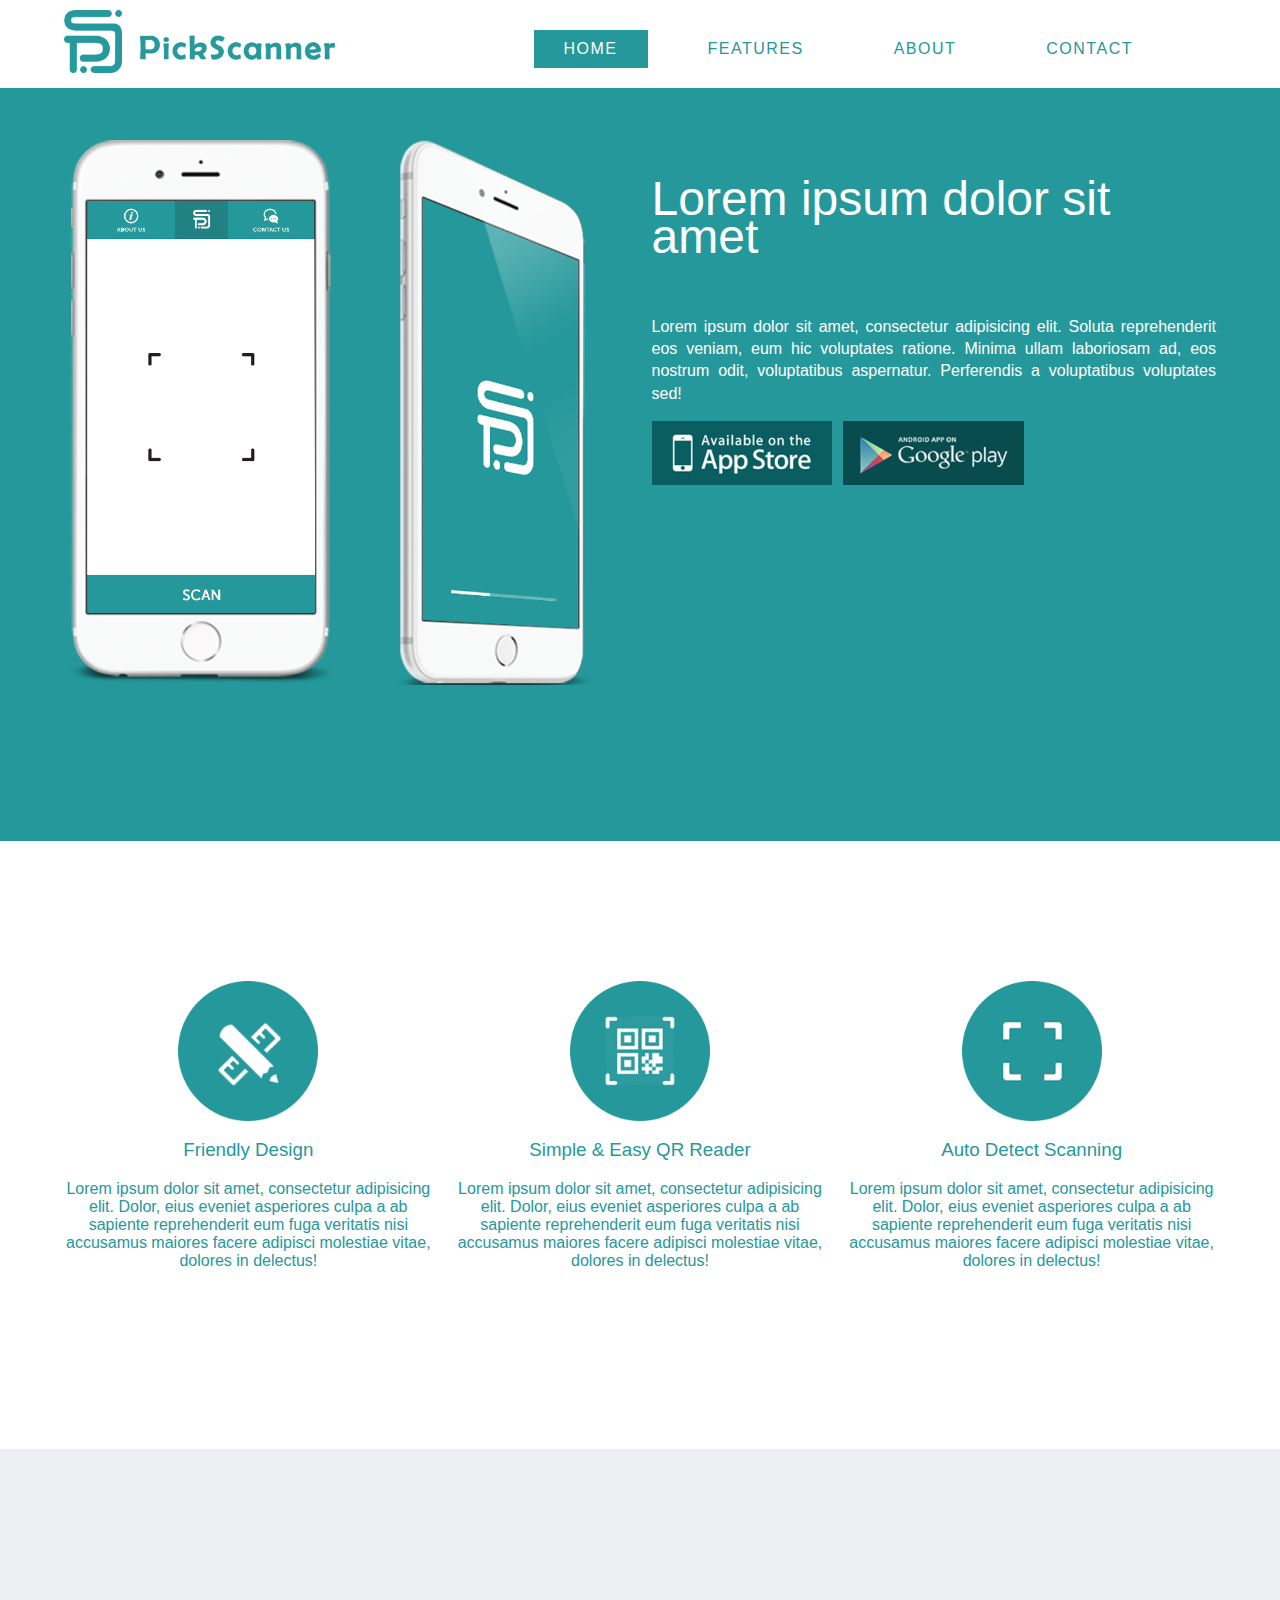
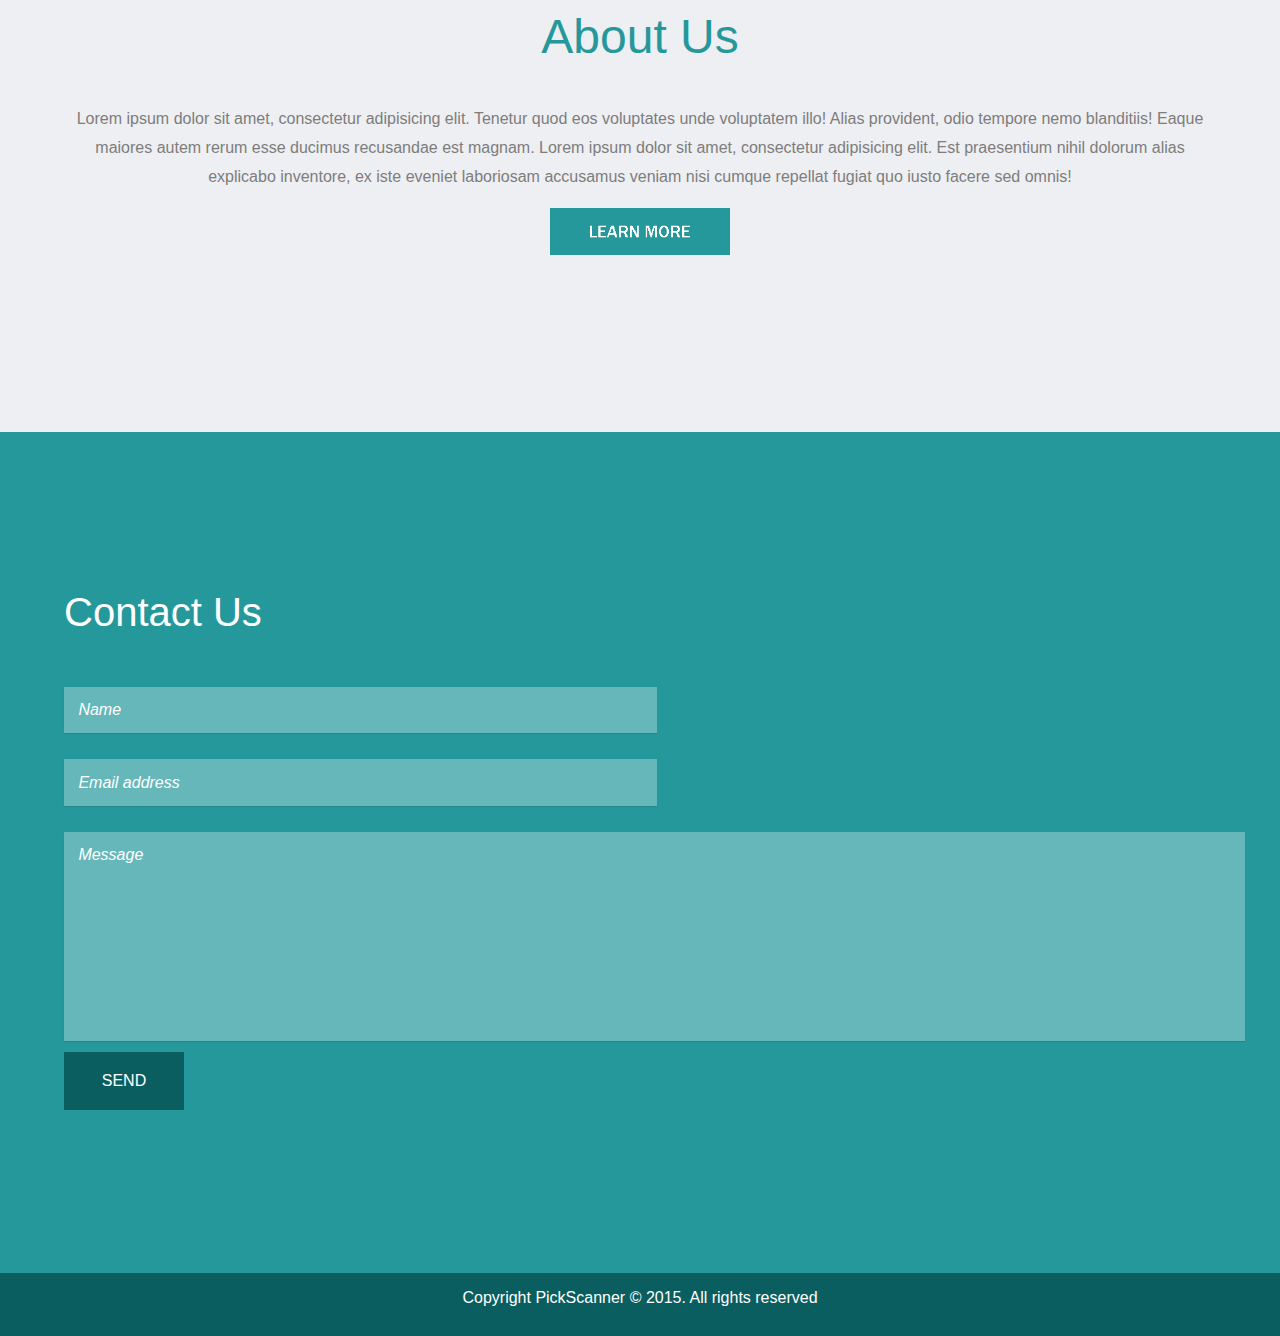
==== index.html @ d72855a0 "initial commit" ====
<!DOCTYPE html>
<!--[if lt IE 7]>      <html class="no-js lt-ie9 lt-ie8 lt-ie7"> <![endif]-->
<!--[if IE 7]>         <html class="no-js lt-ie9 lt-ie8"> <![endif]-->
<!--[if IE 8]>         <html class="no-js lt-ie9"> <![endif]-->
<!--[if gt IE 8]><!-->
<html class="no-js">
<!--<![endif]-->

<head>
    <meta charset="utf-8">
    <meta http-equiv="X-UA-Compatible" content="IE=edge">
    <title>PickScanner</title>
    <meta name="description" content="Pickscanner">
    <meta name="viewport" content="width=device-width, initial-scale=1">
    <link rel="stylesheet" href="css/pick.css">
    <script src="js/vendor/modernizr-2.6.2.min.js"></script>
</head>

<body class="">
    <!--[if lt IE 7]>
            <p class="browsehappy">You are using an <strong>outdated</strong> browser. Please <a href="http://browsehappy.com/">upgrade your browser</a> to improve your experience.</p>
        <![endif]-->

    <div class="menu">
        <div class="container clearfix">

            <div id="logo" class="grid_3">
                <img src="img/logo.png">
            </div>

            <div id="nav" class="grid_9 omega">
                <ul class="navigation">
                    <li data-slide="1">Home</li>
                    <li data-slide="2">Features</li>
                    <li data-slide="3">About</li>
                    <li data-slide="4">Contact</li>
                </ul>
            </div>

        </div>
    </div>

    <div class="slide" id="slide1" data-slide="1" >
        <div class="container clearfix">

            <div id="content" class="grid_3">
                <img src="img/iphone-1.png" alt="">
                  <!--   <h1>Top Slide</h1>
                    <h2>Get ready to make magic!</h2>
                    <p>Remember that this is a BETA version. This is my first framework so if you see any issue please <a href="mailto:jalxob@gmail.com">let me know it</a>. </p>
                    <p>Don't forget to follow me!</p>
                    <p>
                        <a href="https://twitter.com/Jalxob" target="_blank"><img src="images/twitter.png">
                        </a>
                        <a href="http://dribbble.com/jalxob" target="_blank"><img src="images/dribbble.png">
                        </a>
                    </p> -->

            </div>
            <div id="content" class="grid_3">
                <img src="img/iphone-2.png" alt="">
            </div>

            <div id="decorative" class="grid_6 omega">
                 <!-- <h1>Top Slide</h1> -->
                    <h2 class="headline">Lorem ipsum dolor sit amet</h2>
                    <p class="description">Lorem ipsum dolor sit amet, consectetur adipisicing elit. Soluta reprehenderit eos veniam, eum hic voluptates ratione. Minima ullam laboriosam ad, eos nostrum odit, voluptatibus aspernatur. Perferendis a voluptatibus voluptates sed! </p>
                  
                    <div class="grid_4">
                       <a href="#"> <img  src="img/iOS-app-store.png" alt=""></a>
                    </div>
                   <div  class="grid_4">
                        <a href="#"><img src="img/google-play.png" alt=""></a>
                   </div>
                    
            </div>

        </div>
    </div>



    <div class="slide" id="slide2" data-slide="2" >
        <div class="container clearfix">

            <div id="content" class="grid_12 feature">
                <div class="grid_4">
                    <div class="features-img fdesign">
                        
                    </div>
                    <h3>Friendly Design</h3>
                    <p>Lorem ipsum dolor sit amet, consectetur adipisicing elit. Dolor, eius eveniet asperiores culpa a ab sapiente reprehenderit eum fuga veritatis nisi accusamus maiores facere adipisci molestiae vitae, dolores in delectus!</p>
                </div>
                <div class="grid_4">
                    <div class="features-img simpleneasy">
                       
                    </div>
                    <h3>Simple &amp; Easy QR Reader</h3>
                    <p>Lorem ipsum dolor sit amet, consectetur adipisicing elit. Dolor, eius eveniet asperiores culpa a ab sapiente reprehenderit eum fuga veritatis nisi accusamus maiores facere adipisci molestiae vitae, dolores in delectus!</p>
                </div>
                <div class="grid_4 omega">
                    <div class="features-img autodetect"></div>
                    <h3>Auto Detect Scanning</h3>
                    <p>Lorem ipsum dolor sit amet, consectetur adipisicing elit. Dolor, eius eveniet asperiores culpa a ab sapiente reprehenderit eum fuga veritatis nisi accusamus maiores facere adipisci molestiae vitae, dolores in delectus!</p>
                </div>

            </div>

        </div>
    </div>



    <div class="slide" id="slide3" data-slide="3" >
        <div class="container clearfix">

            <div id="content" class="grid_12 about">
                <h3>About Us</h1>
              <p>Lorem ipsum dolor sit amet, consectetur adipisicing elit. Tenetur quod eos voluptates unde voluptatem illo! Alias provident, odio tempore nemo blanditiis! Eaque maiores autem rerum esse ducimus recusandae est magnam. Lorem ipsum dolor sit amet, consectetur adipisicing elit. Est praesentium nihil dolorum alias explicabo inventore, ex iste eveniet laboriosam accusamus veniam nisi cumque repellat fugiat quo iusto facere sed omnis!</p>
              <p>
                 <a href="#"><img class="learn-more" src="img/learn-more.png" alt=""></a>
              </p>
            </div>
<!-- 
            <div id="test" class="grid_1">1</div>
            <div id="test" class="grid_11 omega">11</div>
            <div id="test" class="grid_2">2</div>
            <div id="test" class="grid_10 omega">10</div>
            <div id="test" class="grid_3">3</div>
            <div id="test" class="grid_9 omega">9</div>
            <div id="test" class="grid_4">4</div>
            <div id="test" class="grid_8 omega">8</div>
            <div id="test" class="grid_5">5</div>
            <div id="test" class="grid_7 omega">7</div>
            <div id="test" class="grid_6">6</div>
            <div id="test" class="grid_6 omega">6</div>
            <div id="test" class="grid_7">7</div>
            <div id="test" class="grid_5 omega">5</div>
            <div id="test" class="grid_8">8</div>
            <div id="test" class="grid_4 omega">4</div>
            <div id="test" class="grid_9">9</div>
            <div id="test" class="grid_3 omega">3</div>
            <div id="test" class="grid_10">10</div>
            <div id="test" class="grid_2 omega">2</div>
            <div id="test" class="grid_11">11</div>
            <div id="test" class="grid_1 omega">1</div>
            <div id="test" class="grid_12">12</div> -->

        </div>
    </div>


    <div class="slide" id="slide4" data-slide="4" >
        <div class="container clearfix">

            <div id="content" class="grid_12 contact">
                <h3>Contact Us</h3>
               <!--  <h2><a href="http://jalxob.com/cool-kitten" target="_blank">Cool Kitten</a> was made by <a href="http://www.jalxob.com" target="_blank">Jalxob</a>.</h2>
                <p>Don't forget to follow me!</p>
                <p>
                    <a href="https://twitter.com/Jalxob" target="_blank"><img src="images/twitter.png">
                    </a>
                    <a href="http://dribbble.com/jalxob" target="_blank"><img src="images/dribbble.png">
                    </a>
                </p> -->

                <form class="contactform" action="#">
                    
                    <div class="grid_6">
                        <input type="text" id="input-name" placeholder="Name">
                    </div>
                    <div class="grid_6">
                        <input type="email" id="input-email" placeholder="Email address">
                    </div>
                    <div class="grid_12">
                        <textarea id="input-subject" placeholder="Message" name="" id="" cols="30" rows="10"></textarea>
                    </div>
                    <div class="grid_12"><input type="submit" value="Send"></div>
                </form>
            </div>

        </div>
    </div>
 
        <footer class="grid_12">
          <div class="container clearfix">
           <p>Copyright PickScanner &copy; 2015.  All rights reserved  </p>
           </div>
       </footer>
   

    <script src="//ajax.googleapis.com/ajax/libs/jquery/1.10.2/jquery.min.js"></script>
    <script>
    window.jQuery || document.write('<script src="js/vendor/jquery-1.10.2.min.js"><\/script>')
    </script>
    <script src="js/plugins.js"></script>
    <script src="js/jquery.stellar.min.js"></script>
    <script src="js/waypoints.min.js"></script>
    <script src="js/jquery.easing.1.3.js"></script>
    <script src="js/main.js"></script>
    <script src="js/analytics.js"></script>
</body>

</html>
---- css/pick.css ----
/*! normalize.css v1.1.3 | MIT License | git.io/normalize */article,aside,details,figcaption,figure,footer,header,hgroup,main,nav,section,summary{display:block}audio,canvas,video{display:inline-block;*display:inline;*zoom:1}audio:not([controls]){display:none;height:0}[hidden]{display:none}html{font-size:100%;-ms-text-size-adjust:100%;-webkit-text-size-adjust:100%}html,button,input,select,textarea{font-family:sans-serif}body{margin:0}a:focus{outline:thin dotted}a:active,a:hover{outline:0}h1{font-size:2em;margin:0.67em 0}h2{font-size:1.5em;margin:0.83em 0}h3{font-size:1.17em;margin:1em 0}h4{font-size:1em;margin:1.33em 0}h5{font-size:0.83em;margin:1.67em 0}h6{font-size:0.67em;margin:2.33em 0}abbr[title]{border-bottom:1px dotted}b,strong{font-weight:bold}blockquote{margin:1em 40px}dfn{font-style:italic}hr{box-sizing:content-box;height:0}mark{background:#ff0;color:#000}p,pre{margin:1em 0}code,kbd,pre,samp{font-family:monospace, serif;_font-family:'courier new', monospace;font-size:1em}pre{white-space:pre;white-space:pre-wrap;word-wrap:break-word}q{quotes:none}q:before,q:after{content:'';content:none}small{font-size:80%}sub,sup{font-size:75%;line-height:0;position:relative;vertical-align:baseline}sup{top:-0.5em}sub{bottom:-0.25em}dl,menu,ol,ul{margin:1em 0}dd{margin:0 0 0 40px}menu,ol,ul{padding:0 0 0 40px}nav ul,nav ol{list-style:none;list-style-image:none}img{border:0;-ms-interpolation-mode:bicubic}svg:not(:root){overflow:hidden}figure{margin:0}form{margin:0}fieldset{border:1px solid #c0c0c0;margin:0 2px;padding:0.35em 0.625em 0.75em}legend{border:0;padding:0;white-space:normal;*margin-left:-7px}button,input,select,textarea{font-size:100%;margin:0;vertical-align:baseline;*vertical-align:middle}button,input{line-height:normal}button,select{text-transform:none}button,html input[type="button"],input[type="reset"],input[type="submit"]{-webkit-appearance:button;cursor:pointer;*overflow:visible}button[disabled],html input[disabled]{cursor:default}input[type="checkbox"],input[type="radio"]{box-sizing:border-box;padding:0;*height:13px;*width:13px}input[type="search"]{-webkit-appearance:textfield;box-sizing:content-box}input[type="search"]::-webkit-search-cancel-button,input[type="search"]::-webkit-search-decoration{-webkit-appearance:none}button::-moz-focus-inner,input::-moz-focus-inner{border:0;padding:0}textarea{overflow:auto;vertical-align:top}table{border-collapse:collapse;border-spacing:0}.grid_1{width:6.5%}.grid_2{width:15%}.grid_3{width:23.5%}.grid_4{width:32%}.grid_5{width:40.5%}.grid_6{width:49%}.grid_7{width:57.5%}.grid_8{width:66%}.grid_9{width:74.5%}.grid_10{width:83%}.grid_11{width:91.5%}.grid_12{width:100%}.grid_1,.grid_2,.grid_3,.grid_4,.grid_5,.grid_6,.grid_7,.grid_8,.grid_9,.grid_10,.grid_11,.grid_12{margin:0 2% 1% 0;float:left;display:block}.alpha{margin-left:0}.omega{margin-right:0}.container{width:90%;max-width:1200px;margin:auto}.clear{clear:both;display:block;overflow:hidden;visibility:hidden;width:0;height:0}.clearfix:after{clear:both;content:' ';display:block;font-size:0;line-height:0;visibility:hidden;width:0;height:0}* html .clearfix,*:first-child+html .clearfix{zoom:1}@media screen and (max-width: 480px){.grid_1,.grid_2,.grid_3,.grid_4,.grid_5,.grid_6,.grid_7,.grid_8,.grid_9,.grid_10,.grid_11,.grid_12{width:100%}}body{font-family:'Calibri', sans-serif;font-weight:400;font-size:1em;color:#fff;background-color:#0a5e60;height:100%}img{max-width:100%}a:link{color:#f68f67;text-decoration:none}a:hover{color:#bde2df;text-decoration:none}a:visited{color:#f68f67;text-decoration:none}h3{font-family:"Berlin Sans FB","Arial",sans-serif;font-weight:300}.menu{position:fixed;top:0px;width:100%;height:auto;background-color:#ffffff;z-index:100}#logo{text-align:center;margin:10px 0}#nav{text-align:right;margin:30px 0 0 0}.navigation{float:right;list-style:none;margin:0;font-family:"Berlin Sans FB","Arial",sans-serif;text-transform:uppercase;letter-spacing:1.5px;color:#25989b}.navigation li{float:left;padding:10px 30px;margin-right:30px;margin-bottom:20px}.navigation li:hover{cursor:pointer;color:#a9d3d0}.navigation .active{cursor:pointer;background-color:#25989b;color:#fff;font-weight:500}.slide{background-attachment:fixed;width:100%;height:auto;position:relative;padding:140px 0}#slide1{background-color:#25989b}#slide1 h1{font-size:3.8em;letter-spacing:-3px;line-height:0px;color:#ffffff;font-weight:700}#slide1 h2{font-size:3em;color:#fff;line-height:38px;padding-bottom:20px;font-weight:400}.description{text-align:justify;line-height:1.4em}.features-img{width:140px;max-width:100%;height:140px;margin:auto;background-size:140px;background-repeat:no-repeat}.pushy-active .features-img{background-size:100%}.fdesign{background-image:url("/img/friendly-icon.png")}.simpleneasy{background-image:url("/img/simple-easy-icon.png")}.autodetect{background-image:url("/img/auto-detect.png")}.feature{text-align:center}#slide2{background-color:#fff;color:#25989b}#slide2 h1{font-size:3.8em;letter-spacing:-3px;line-height:0px;color:#25989b;font-weight:700}#slide2 h2{font-size:2em;color:#25989b;line-height:0px;padding-bottom:20px;font-weight:400}#slide3{background-color:#eeeff2}#slide3 h3{font-size:3em;color:#25989b;line-height:0px;padding-bottom:20px;font-weight:400}#slide3 p{color:#7d7d7d;line-height:1.8em}.about{text-align:center}.learn-more{width:180px}#test{background-color:#bde2df;color:#ffffff;text-align:center;font-size:2em;font-weight:400}#slide4{background-color:#25989b;color:#ffffff}#slide4 h3{font-size:2.5em;color:#fff;line-height:0px;padding-bottom:20px}input[type="text"],input[type="email"],textarea{color:#fff;border:0;outline:0;background:rgba(255,255,255,0.3);padding:0.9em;display:block;width:100%;margin-top:0.9em;box-shadow:0 1px 1px rgba(0,0,0,0.1);font-style:italic;resize:none}input[type="text"]:focus,input[type="email"]:focus,textarea:focus{box-shadow:0 0px 2px red !important}input[type="submit"]{background-color:#0a5e60;color:#fff;padding:20px;border:0;outline:0;text-transform:uppercase;font-family:"Berlin Sans FB","Arial",sans-serif;width:120px}::-webkit-input-placeholder{color:#fff}:-moz-placeholder{color:#fff}::-moz-placeholder{color:#fff}:-ms-input-placeholder{color:#fff}footer{background-color:#0a5e60;text-align:center}@media screen and (max-width: 1024px){#logo{width:100%;text-align:center}#nav{width:100%;text-align:center;margin:10px 0}.navigation{width:100%;float:center;list-style:none;margin:0;padding:0}.navigation li{float:left;width:25%;padding:0}.slide{background-attachment:fixed;width:100%;position:relative;padding:150px 0}#decorative{width:100%}#content{text-align:center;width:100%}#slide1 h1{line-height:1em}#slide1 h2{line-height:1em}#slide2 h1{line-height:1em}#slide2 h2{line-height:1em}#slide3 h1{line-height:1em}#slide3 h2{line-height:1em}#slide4 h1{line-height:1em}#slide4 h2{line-height:1em}}@media screen and (max-width: 480px){#logo{width:100%;text-align:center}#nav{width:100%;margin:5px 0}.navigation{width:100%;float:left;list-style:none;margin:0;padding:0}.navigation li{float:left;width:25%}.slide{background-attachment:fixed;width:100%;position:relative;padding:150px 0}#slide1 h1{line-height:1em}#slide1 h2{line-height:1em}#slide2 h1{line-height:1em}#slide2 h2{line-height:1em}#slide3 h1{line-height:1em}#slide3 h2{line-height:1em}#slide4 h1{line-height:1em}#slide4 h2{line-height:1em}.contactform input{width:100%}}
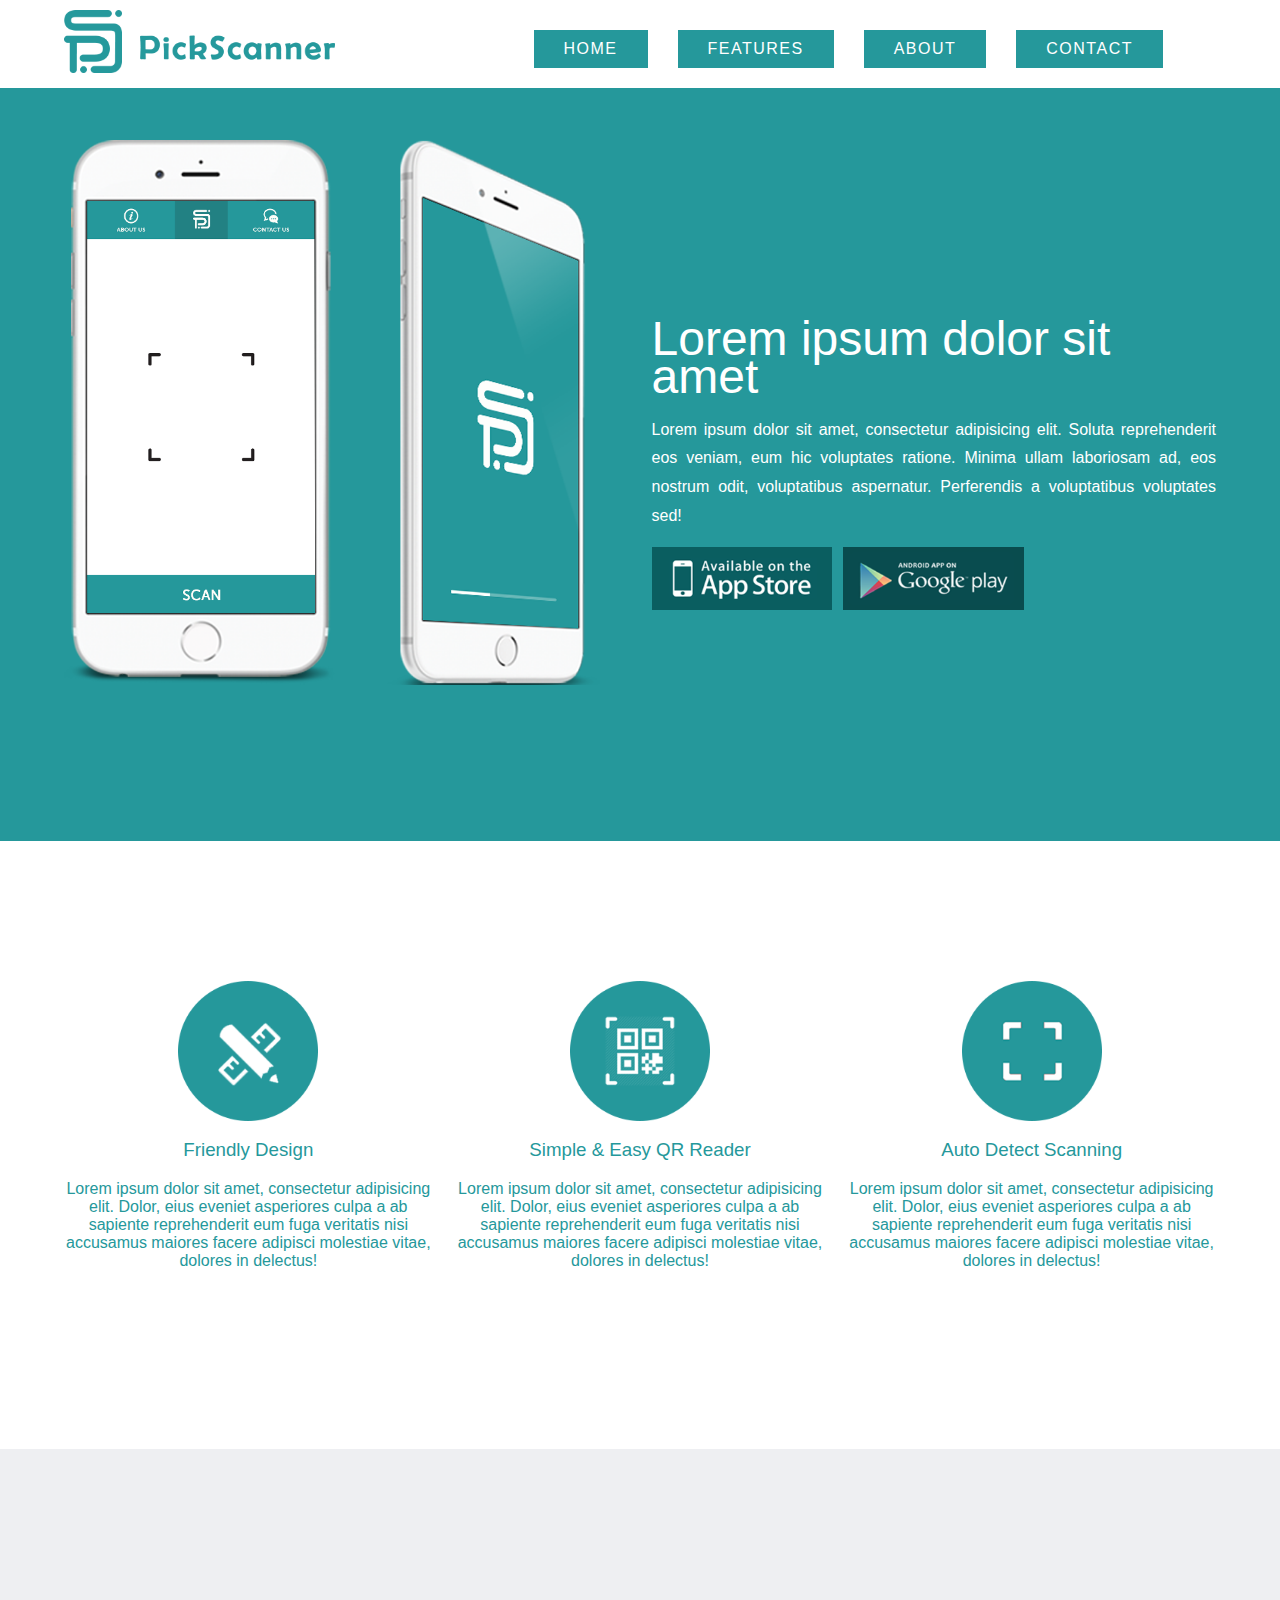
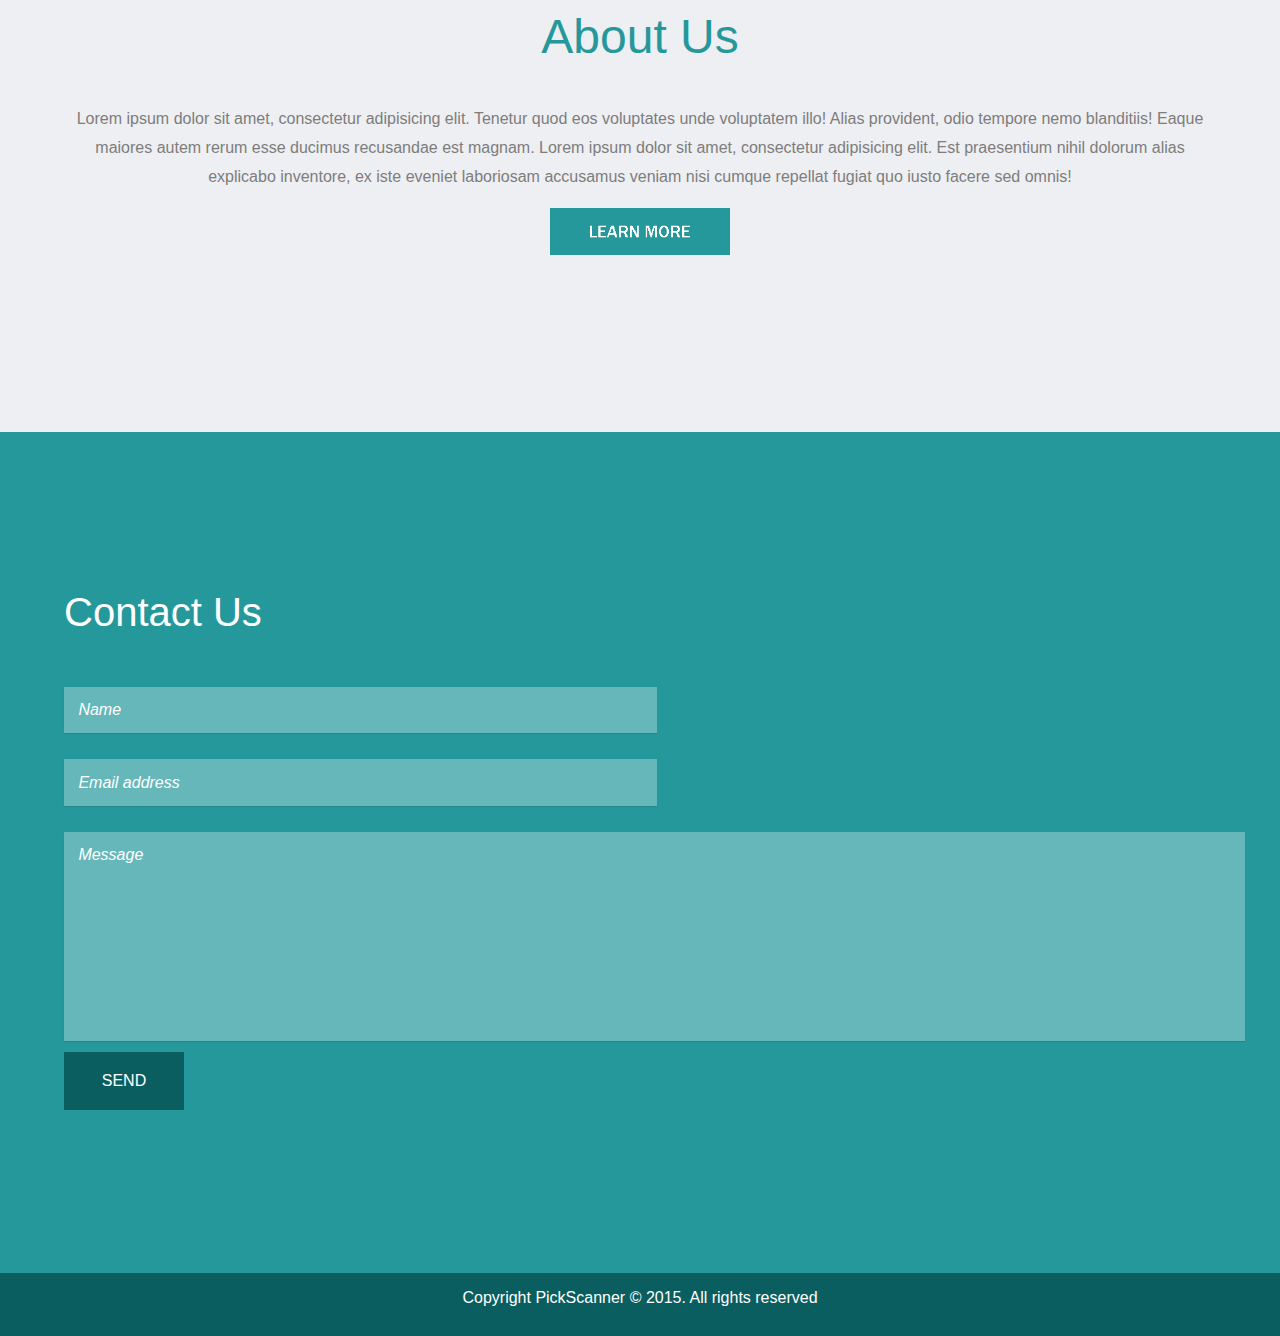
==== commit 22ad7194: "added animation,fixed mobile nav, adjust scrolling speed and cleaning up some files" ====
--- a/index.html
+++ b/index.html
@@ -10,22 +10,26 @@
     <meta charset="utf-8">
     <meta http-equiv="X-UA-Compatible" content="IE=edge">
     <title>PickScanner</title>
-    <meta name="description" content="Pickscanner">
+    <meta name="description" content="PickScanner App Landing Page">
     <meta name="viewport" content="width=device-width, initial-scale=1">
+    <!-- Favicon -->
+    <link rel="shortcut icon" type="image/x-icon" href="images/fav.ico">
+    <link rel="stylesheet" href="css/animate.min.css">
     <link rel="stylesheet" href="css/pick.css">
     <script src="js/vendor/modernizr-2.6.2.min.js"></script>
 </head>
 
-<body class="">
+<body>
     <!--[if lt IE 7]>
             <p class="browsehappy">You are using an <strong>outdated</strong> browser. Please <a href="http://browsehappy.com/">upgrade your browser</a> to improve your experience.</p>
         <![endif]-->
 
-    <div class="menu">
+    <!-- Logo & menu -->
+    <div class="menu animated bounceInDown">
         <div class="container clearfix">
 
             <div id="logo" class="grid_3">
-                <img src="img/logo.png">
+                <img src="img/logo.png" alt="PickScanner Logo">
             </div>
 
             <div id="nav" class="grid_9 omega">
@@ -40,60 +44,53 @@
         </div>
     </div>
 
-    <div class="slide" id="slide1" data-slide="1" >
+    <!-- hero section(app screenshot & descriptions) -->
+    <div class="slide animated fadeIn" id="slide1" data-slide="1">
         <div class="container clearfix">
 
             <div id="content" class="grid_3">
-                <img src="img/iphone-1.png" alt="">
-                  <!--   <h1>Top Slide</h1>
-                    <h2>Get ready to make magic!</h2>
-                    <p>Remember that this is a BETA version. This is my first framework so if you see any issue please <a href="mailto:jalxob@gmail.com">let me know it</a>. </p>
-                    <p>Don't forget to follow me!</p>
-                    <p>
-                        <a href="https://twitter.com/Jalxob" target="_blank"><img src="images/twitter.png">
-                        </a>
-                        <a href="http://dribbble.com/jalxob" target="_blank"><img src="images/dribbble.png">
-                        </a>
-                    </p> -->
+                <img class="animated fadeInDown" src="img/iphone-1.png" alt="PickScanner Screenshot 1">
 
             </div>
             <div id="content" class="grid_3">
-                <img src="img/iphone-2.png" alt="">
+                <img class="animated fadeInDown" src="img/iphone-2.png" alt="PickScanner Screenshot 1">
             </div>
 
             <div id="decorative" class="grid_6 omega">
-                 <!-- <h1>Top Slide</h1> -->
-                    <h2 class="headline">Lorem ipsum dolor sit amet</h2>
-                    <p class="description">Lorem ipsum dolor sit amet, consectetur adipisicing elit. Soluta reprehenderit eos veniam, eum hic voluptates ratione. Minima ullam laboriosam ad, eos nostrum odit, voluptatibus aspernatur. Perferendis a voluptatibus voluptates sed! </p>
-                  
-                    <div class="grid_4">
-                       <a href="#"> <img  src="img/iOS-app-store.png" alt=""></a>
-                    </div>
-                   <div  class="grid_4">
-                        <a href="#"><img src="img/google-play.png" alt=""></a>
-                   </div>
-                    
+
+                <h2 class="headline animated zoomIn">Lorem ipsum dolor sit amet</h2>
+                <p class="description animated fadeInDown">Lorem ipsum dolor sit amet, consectetur adipisicing elit. Soluta reprehenderit eos veniam, eum hic voluptates ratione. Minima ullam laboriosam ad, eos nostrum odit, voluptatibus aspernatur. Perferendis a voluptatibus voluptates sed! </p>
+
+                <div class="grid_4">
+                    <a href="#"> <img class="animated fadeInUp" src="img/iOS-app-store.png" alt="Get PickScanner on Ios app store">
+                    </a>
+                </div>
+                <div class="grid_4">
+                    <a href="#"><img class="animated fadeInUp" src="img/google-play.png" alt="Get PickScanner on Google Play store">
+                    </a>
+                </div>
+
             </div>
 
         </div>
     </div>
 
 
-
-    <div class="slide" id="slide2" data-slide="2" >
+    <!-- featured icon section -->
+    <div class="slide animated bounceInDown" id="slide2" data-slide="2">
         <div class="container clearfix">
 
             <div id="content" class="grid_12 feature">
                 <div class="grid_4">
                     <div class="features-img fdesign">
-                        
+
                     </div>
                     <h3>Friendly Design</h3>
                     <p>Lorem ipsum dolor sit amet, consectetur adipisicing elit. Dolor, eius eveniet asperiores culpa a ab sapiente reprehenderit eum fuga veritatis nisi accusamus maiores facere adipisci molestiae vitae, dolores in delectus!</p>
                 </div>
                 <div class="grid_4">
                     <div class="features-img simpleneasy">
-                       
+
                     </div>
                     <h3>Simple &amp; Easy QR Reader</h3>
                     <p>Lorem ipsum dolor sit amet, consectetur adipisicing elit. Dolor, eius eveniet asperiores culpa a ab sapiente reprehenderit eum fuga veritatis nisi accusamus maiores facere adipisci molestiae vitae, dolores in delectus!</p>
@@ -110,8 +107,8 @@
     </div>
 
 
-
-    <div class="slide" id="slide3" data-slide="3" >
+    <!-- Pickscanner about section -->
+    <div class="slide animated bounceInDown" id="slide3" data-slide="3">
         <div class="container clearfix">
 
             <div id="content" class="grid_12 about">
@@ -121,73 +118,45 @@
                  <a href="#"><img class="learn-more" src="img/learn-more.png" alt=""></a>
               </p>
             </div>
-<!-- 
-            <div id="test" class="grid_1">1</div>
-            <div id="test" class="grid_11 omega">11</div>
-            <div id="test" class="grid_2">2</div>
-            <div id="test" class="grid_10 omega">10</div>
-            <div id="test" class="grid_3">3</div>
-            <div id="test" class="grid_9 omega">9</div>
-            <div id="test" class="grid_4">4</div>
-            <div id="test" class="grid_8 omega">8</div>
-            <div id="test" class="grid_5">5</div>
-            <div id="test" class="grid_7 omega">7</div>
-            <div id="test" class="grid_6">6</div>
-            <div id="test" class="grid_6 omega">6</div>
-            <div id="test" class="grid_7">7</div>
-            <div id="test" class="grid_5 omega">5</div>
-            <div id="test" class="grid_8">8</div>
-            <div id="test" class="grid_4 omega">4</div>
-            <div id="test" class="grid_9">9</div>
-            <div id="test" class="grid_3 omega">3</div>
-            <div id="test" class="grid_10">10</div>
-            <div id="test" class="grid_2 omega">2</div>
-            <div id="test" class="grid_11">11</div>
-            <div id="test" class="grid_1 omega">1</div>
-            <div id="test" class="grid_12">12</div> -->
 
         </div>
     </div>
 
-
-    <div class="slide" id="slide4" data-slide="4" >
+    <!-- contact form section -->
+    <div class="slide animated bounceInDown" id="slide4" data-slide="4" >
         <div class="container clearfix">
 
             <div id="content" class="grid_12 contact">
                 <h3>Contact Us</h3>
-               <!--  <h2><a href="http://jalxob.com/cool-kitten" target="_blank">Cool Kitten</a> was made by <a href="http://www.jalxob.com" target="_blank">Jalxob</a>.</h2>
-                <p>Don't forget to follow me!</p>
-                <p>
-                    <a href="https://twitter.com/Jalxob" target="_blank"><img src="images/twitter.png">
-                    </a>
-                    <a href="http://dribbble.com/jalxob" target="_blank"><img src="images/dribbble.png">
-                    </a>
-                </p> -->
+
 
                 <form class="contactform" action="#">
-                    
+
                     <div class="grid_6">
-                        <input type="text" id="input-name" placeholder="Name">
+                        <input type="text" id="input-name" name="cust-name" placeholder="Name" required>
                     </div>
                     <div class="grid_6">
-                        <input type="email" id="input-email" placeholder="Email address">
+                        <input type="email" id="input-email" name="cust-email" placeholder="Email address" required>
                     </div>
                     <div class="grid_12">
-                        <textarea id="input-subject" placeholder="Message" name="" id="" cols="30" rows="10"></textarea>
+                        <textarea id="input-subject" placeholder="Message" name="cust-message" cols="30" rows="10" required></textarea>
                     </div>
-                    <div class="grid_12"><input type="submit" value="Send"></div>
+                    <div class="grid_12">
+                        <input type="submit" value="Send">
+                    </div>
                 </form>
             </div>
 
         </div>
     </div>
- 
-        <footer class="grid_12">
-          <div class="container clearfix">
-           <p>Copyright PickScanner &copy; 2015.  All rights reserved  </p>
-           </div>
-       </footer>
-   
+
+    <!-- footer section -->
+    <footer class="grid_12">
+        <div class="container clearfix">
+            <p>Copyright PickScanner &copy; 2015. All rights reserved </p>
+        </div>
+    </footer>
+
 
     <script src="//ajax.googleapis.com/ajax/libs/jquery/1.10.2/jquery.min.js"></script>
     <script>
--- a/css/pick.css
+++ b/css/pick.css
@@ -1 +1 @@
-/*! normalize.css v1.1.3 | MIT License | git.io/normalize */article,aside,details,figcaption,figure,footer,header,hgroup,main,nav,section,summary{display:block}audio,canvas,video{display:inline-block;*display:inline;*zoom:1}audio:not([controls]){display:none;height:0}[hidden]{display:none}html{font-size:100%;-ms-text-size-adjust:100%;-webkit-text-size-adjust:100%}html,button,input,select,textarea{font-family:sans-serif}body{margin:0}a:focus{outline:thin dotted}a:active,a:hover{outline:0}h1{font-size:2em;margin:0.67em 0}h2{font-size:1.5em;margin:0.83em 0}h3{font-size:1.17em;margin:1em 0}h4{font-size:1em;margin:1.33em 0}h5{font-size:0.83em;margin:1.67em 0}h6{font-size:0.67em;margin:2.33em 0}abbr[title]{border-bottom:1px dotted}b,strong{font-weight:bold}blockquote{margin:1em 40px}dfn{font-style:italic}hr{box-sizing:content-box;height:0}mark{background:#ff0;color:#000}p,pre{margin:1em 0}code,kbd,pre,samp{font-family:monospace, serif;_font-family:'courier new', monospace;font-size:1em}pre{white-space:pre;white-space:pre-wrap;word-wrap:break-word}q{quotes:none}q:before,q:after{content:'';content:none}small{font-size:80%}sub,sup{font-size:75%;line-height:0;position:relative;vertical-align:baseline}sup{top:-0.5em}sub{bottom:-0.25em}dl,menu,ol,ul{margin:1em 0}dd{margin:0 0 0 40px}menu,ol,ul{padding:0 0 0 40px}nav ul,nav ol{list-style:none;list-style-image:none}img{border:0;-ms-interpolation-mode:bicubic}svg:not(:root){overflow:hidden}figure{margin:0}form{margin:0}fieldset{border:1px solid #c0c0c0;margin:0 2px;padding:0.35em 0.625em 0.75em}legend{border:0;padding:0;white-space:normal;*margin-left:-7px}button,input,select,textarea{font-size:100%;margin:0;vertical-align:baseline;*vertical-align:middle}button,input{line-height:normal}button,select{text-transform:none}button,html input[type="button"],input[type="reset"],input[type="submit"]{-webkit-appearance:button;cursor:pointer;*overflow:visible}button[disabled],html input[disabled]{cursor:default}input[type="checkbox"],input[type="radio"]{box-sizing:border-box;padding:0;*height:13px;*width:13px}input[type="search"]{-webkit-appearance:textfield;box-sizing:content-box}input[type="search"]::-webkit-search-cancel-button,input[type="search"]::-webkit-search-decoration{-webkit-appearance:none}button::-moz-focus-inner,input::-moz-focus-inner{border:0;padding:0}textarea{overflow:auto;vertical-align:top}table{border-collapse:collapse;border-spacing:0}.grid_1{width:6.5%}.grid_2{width:15%}.grid_3{width:23.5%}.grid_4{width:32%}.grid_5{width:40.5%}.grid_6{width:49%}.grid_7{width:57.5%}.grid_8{width:66%}.grid_9{width:74.5%}.grid_10{width:83%}.grid_11{width:91.5%}.grid_12{width:100%}.grid_1,.grid_2,.grid_3,.grid_4,.grid_5,.grid_6,.grid_7,.grid_8,.grid_9,.grid_10,.grid_11,.grid_12{margin:0 2% 1% 0;float:left;display:block}.alpha{margin-left:0}.omega{margin-right:0}.container{width:90%;max-width:1200px;margin:auto}.clear{clear:both;display:block;overflow:hidden;visibility:hidden;width:0;height:0}.clearfix:after{clear:both;content:' ';display:block;font-size:0;line-height:0;visibility:hidden;width:0;height:0}* html .clearfix,*:first-child+html .clearfix{zoom:1}@media screen and (max-width: 480px){.grid_1,.grid_2,.grid_3,.grid_4,.grid_5,.grid_6,.grid_7,.grid_8,.grid_9,.grid_10,.grid_11,.grid_12{width:100%}}body{font-family:'Calibri', sans-serif;font-weight:400;font-size:1em;color:#fff;background-color:#0a5e60;height:100%}img{max-width:100%}a:link{color:#f68f67;text-decoration:none}a:hover{color:#bde2df;text-decoration:none}a:visited{color:#f68f67;text-decoration:none}h3{font-family:"Berlin Sans FB","Arial",sans-serif;font-weight:300}.menu{position:fixed;top:0px;width:100%;height:auto;background-color:#ffffff;z-index:100}#logo{text-align:center;margin:10px 0}#nav{text-align:right;margin:30px 0 0 0}.navigation{float:right;list-style:none;margin:0;font-family:"Berlin Sans FB","Arial",sans-serif;text-transform:uppercase;letter-spacing:1.5px;color:#25989b}.navigation li{float:left;padding:10px 30px;margin-right:30px;margin-bottom:20px}.navigation li:hover{cursor:pointer;color:#a9d3d0}.navigation .active{cursor:pointer;background-color:#25989b;color:#fff;font-weight:500}.slide{background-attachment:fixed;width:100%;height:auto;position:relative;padding:140px 0}#slide1{background-color:#25989b}#slide1 h1{font-size:3.8em;letter-spacing:-3px;line-height:0px;color:#ffffff;font-weight:700}#slide1 h2{font-size:3em;color:#fff;line-height:38px;padding-bottom:20px;font-weight:400}.description{text-align:justify;line-height:1.4em}.features-img{width:140px;max-width:100%;height:140px;margin:auto;background-size:140px;background-repeat:no-repeat}.pushy-active .features-img{background-size:100%}.fdesign{background-image:url("/img/friendly-icon.png")}.simpleneasy{background-image:url("/img/simple-easy-icon.png")}.autodetect{background-image:url("/img/auto-detect.png")}.feature{text-align:center}#slide2{background-color:#fff;color:#25989b}#slide2 h1{font-size:3.8em;letter-spacing:-3px;line-height:0px;color:#25989b;font-weight:700}#slide2 h2{font-size:2em;color:#25989b;line-height:0px;padding-bottom:20px;font-weight:400}#slide3{background-color:#eeeff2}#slide3 h3{font-size:3em;color:#25989b;line-height:0px;padding-bottom:20px;font-weight:400}#slide3 p{color:#7d7d7d;line-height:1.8em}.about{text-align:center}.learn-more{width:180px}#test{background-color:#bde2df;color:#ffffff;text-align:center;font-size:2em;font-weight:400}#slide4{background-color:#25989b;color:#ffffff}#slide4 h3{font-size:2.5em;color:#fff;line-height:0px;padding-bottom:20px}input[type="text"],input[type="email"],textarea{color:#fff;border:0;outline:0;background:rgba(255,255,255,0.3);padding:0.9em;display:block;width:100%;margin-top:0.9em;box-shadow:0 1px 1px rgba(0,0,0,0.1);font-style:italic;resize:none}input[type="text"]:focus,input[type="email"]:focus,textarea:focus{box-shadow:0 0px 2px red !important}input[type="submit"]{background-color:#0a5e60;color:#fff;padding:20px;border:0;outline:0;text-transform:uppercase;font-family:"Berlin Sans FB","Arial",sans-serif;width:120px}::-webkit-input-placeholder{color:#fff}:-moz-placeholder{color:#fff}::-moz-placeholder{color:#fff}:-ms-input-placeholder{color:#fff}footer{background-color:#0a5e60;text-align:center}@media screen and (max-width: 1024px){#logo{width:100%;text-align:center}#nav{width:100%;text-align:center;margin:10px 0}.navigation{width:100%;float:center;list-style:none;margin:0;padding:0}.navigation li{float:left;width:25%;padding:0}.slide{background-attachment:fixed;width:100%;position:relative;padding:150px 0}#decorative{width:100%}#content{text-align:center;width:100%}#slide1 h1{line-height:1em}#slide1 h2{line-height:1em}#slide2 h1{line-height:1em}#slide2 h2{line-height:1em}#slide3 h1{line-height:1em}#slide3 h2{line-height:1em}#slide4 h1{line-height:1em}#slide4 h2{line-height:1em}}@media screen and (max-width: 480px){#logo{width:100%;text-align:center}#nav{width:100%;margin:5px 0}.navigation{width:100%;float:left;list-style:none;margin:0;padding:0}.navigation li{float:left;width:25%}.slide{background-attachment:fixed;width:100%;position:relative;padding:150px 0}#slide1 h1{line-height:1em}#slide1 h2{line-height:1em}#slide2 h1{line-height:1em}#slide2 h2{line-height:1em}#slide3 h1{line-height:1em}#slide3 h2{line-height:1em}#slide4 h1{line-height:1em}#slide4 h2{line-height:1em}.contactform input{width:100%}}
+/*! normalize.css v1.1.3 | MIT License | git.io/normalize */article,aside,details,figcaption,figure,footer,header,hgroup,main,nav,section,summary{display:block}audio,canvas,video{display:inline-block;*display:inline;*zoom:1}audio:not([controls]){display:none;height:0}[hidden]{display:none}html{font-size:100%;-ms-text-size-adjust:100%;-webkit-text-size-adjust:100%}html,button,input,select,textarea{font-family:sans-serif}body{margin:0}a:focus{outline:thin dotted}a:active,a:hover{outline:0}h1{font-size:2em;margin:0.67em 0}h2{font-size:1.5em;margin:0.83em 0}h3{font-size:1.17em;margin:1em 0}h4{font-size:1em;margin:1.33em 0}h5{font-size:0.83em;margin:1.67em 0}h6{font-size:0.67em;margin:2.33em 0}abbr[title]{border-bottom:1px dotted}b,strong{font-weight:bold}blockquote{margin:1em 40px}dfn{font-style:italic}hr{box-sizing:content-box;height:0}mark{background:#ff0;color:#000}p,pre{margin:1em 0}code,kbd,pre,samp{font-family:monospace, serif;_font-family:'courier new', monospace;font-size:1em}pre{white-space:pre;white-space:pre-wrap;word-wrap:break-word}q{quotes:none}q:before,q:after{content:'';content:none}small{font-size:80%}sub,sup{font-size:75%;line-height:0;position:relative;vertical-align:baseline}sup{top:-0.5em}sub{bottom:-0.25em}dl,menu,ol,ul{margin:1em 0}dd{margin:0 0 0 40px}menu,ol,ul{padding:0 0 0 40px}nav ul,nav ol{list-style:none;list-style-image:none}img{border:0;-ms-interpolation-mode:bicubic}svg:not(:root){overflow:hidden}figure{margin:0}form{margin:0}fieldset{border:1px solid #c0c0c0;margin:0 2px;padding:0.35em 0.625em 0.75em}legend{border:0;padding:0;white-space:normal;*margin-left:-7px}button,input,select,textarea{font-size:100%;margin:0;vertical-align:baseline;*vertical-align:middle}button,input{line-height:normal}button,select{text-transform:none}button,html input[type="button"],input[type="reset"],input[type="submit"]{-webkit-appearance:button;cursor:pointer;*overflow:visible}button[disabled],html input[disabled]{cursor:default}input[type="checkbox"],input[type="radio"]{box-sizing:border-box;padding:0;*height:13px;*width:13px}input[type="search"]{-webkit-appearance:textfield;box-sizing:content-box}input[type="search"]::-webkit-search-cancel-button,input[type="search"]::-webkit-search-decoration{-webkit-appearance:none}button::-moz-focus-inner,input::-moz-focus-inner{border:0;padding:0}textarea{overflow:auto;vertical-align:top}table{border-collapse:collapse;border-spacing:0}.grid_1{width:6.5%}.grid_2{width:15%}.grid_3{width:23.5%}.grid_4{width:32%}.grid_5{width:40.5%}.grid_6{width:49%}.grid_7{width:57.5%}.grid_8{width:66%}.grid_9{width:74.5%}.grid_10{width:83%}.grid_11{width:91.5%}.grid_12{width:100%}.grid_1,.grid_2,.grid_3,.grid_4,.grid_5,.grid_6,.grid_7,.grid_8,.grid_9,.grid_10,.grid_11,.grid_12{margin:0 2% 1% 0;float:left;display:block}.alpha{margin-left:0}.omega{margin-right:0}.container{width:90%;max-width:1200px;margin:auto}.clear{clear:both;display:block;overflow:hidden;visibility:hidden;width:0;height:0}.clearfix:after{clear:both;content:' ';display:block;font-size:0;line-height:0;visibility:hidden;width:0;height:0}* html .clearfix,*:first-child+html .clearfix{zoom:1}@media screen and (max-width: 480px){.grid_1,.grid_2,.grid_3,.grid_4,.grid_5,.grid_6,.grid_7,.grid_8,.grid_9,.grid_10,.grid_11,.grid_12{width:100%}}body{font-family:'Calibri', sans-serif;font-weight:400;font-size:1em;color:#fff;background-color:#0a5e60;height:100%}img{max-width:100%}a:link{color:#f68f67;text-decoration:none}a:hover{color:#bde2df;text-decoration:none}a:visited{color:#f68f67;text-decoration:none}h3{font-family:"Berlin Sans FB","Arial",sans-serif;font-weight:300}.menu{position:fixed;top:0px;width:100%;height:auto;background-color:#ffffff;z-index:100}#logo{text-align:center;margin:10px 0}#nav{text-align:right;margin:30px 0 0 0}.navigation{float:right;list-style:none;margin:0;font-family:"Berlin Sans FB","Arial",sans-serif;text-transform:uppercase;letter-spacing:1.5px;color:#25989b}.navigation li{float:left;padding:10px 30px;margin-right:30px;margin-bottom:20px}.navigation li:hover{cursor:pointer;color:#a9d3d0}.navigation .active{cursor:pointer;background-color:#25989b;color:#fff;font-weight:500}.slide{background-attachment:fixed;width:100%;height:auto;position:relative;padding:140px 0}#slide1{background-color:#25989b}#slide1 h1{font-size:3.8em;letter-spacing:-3px;line-height:0px;color:#ffffff;font-weight:700}#slide1 h2{font-size:3em;color:#fff;line-height:38px;padding-bottom:20px;font-weight:400}#decorative{padding-top:140px}.description{text-align:justify;line-height:1.8em;margin-top:-40px}.features-img{width:140px;max-width:100%;height:140px;margin:auto;background-size:140px;background-repeat:no-repeat}.pushy-active .features-img{background-size:100%}.fdesign{background-image:url("../img/friendly-icon.png")}.simpleneasy{background-image:url("../img/simple-easy-icon.png")}.autodetect{background-image:url("../img/auto-detect.png")}.feature{text-align:center}#slide2{background-color:#fff;color:#25989b}#slide2 h1{font-size:3.8em;letter-spacing:-3px;line-height:0px;color:#25989b;font-weight:700}#slide2 h2{font-size:2em;color:#25989b;line-height:0px;padding-bottom:20px;font-weight:400}#slide3{background-color:#eeeff2}#slide3 h3{font-size:3em;color:#25989b;line-height:0px;padding-bottom:20px;font-weight:400}#slide3 p{color:#7d7d7d;line-height:1.8em}.about{text-align:center}.learn-more{width:180px}#test{background-color:#bde2df;color:#ffffff;text-align:center;font-size:2em;font-weight:400}#slide4{background-color:#25989b;color:#ffffff}#slide4 h3{font-size:2.5em;color:#fff;line-height:0px;padding-bottom:20px}input[type="text"],input[type="email"],textarea{color:#fff;border:0;outline:0;background:rgba(255,255,255,0.3);padding:0.9em;display:block;width:100%;margin-top:0.9em;box-shadow:0 1px 1px rgba(0,0,0,0.1);font-style:italic;resize:none}input[type="text"]:focus,input[type="email"]:focus,textarea:focus{box-shadow:0 0px 2px red !important}input[type="submit"]{background-color:#0a5e60;color:#fff;padding:20px;border:0;outline:0;text-transform:uppercase;font-family:"Berlin Sans FB","Arial",sans-serif;width:120px}::-webkit-input-placeholder{color:#fff}:-moz-placeholder{color:#fff}::-moz-placeholder{color:#fff}:-ms-input-placeholder{color:#fff}footer{background-color:#0a5e60;text-align:center}@media screen and (max-width: 1024px){#logo{width:100%;text-align:center}#nav{width:100%;text-align:center;margin:10px 0}.navigation{width:100%;float:center;list-style:none;margin:0;padding:0}.navigation li{float:left;width:21%;padding:0}.slide{background-attachment:fixed;width:100%;position:relative;padding:150px 0}#decorative{width:100%}#content{text-align:center;width:100%}#slide1 h1{line-height:1em}#slide1 h2{line-height:1em}#slide2 h1{line-height:1em}#slide2 h2{line-height:1em}#slide3 h1{line-height:1em}#slide3 h2{line-height:1em}#slide4 h1{line-height:1em}#slide4 h2{line-height:1em}}@media screen and (max-width: 480px){#logo{width:100%;text-align:center}#nav{width:100%;margin:5px 0}.navigation{width:100%;float:left;list-style:none;margin:0;padding:0}.navigation li{float:left;width:100%}.slide{background-attachment:fixed;width:100%;position:relative;padding:150px 0}#slide1 h1{line-height:1em}#slide1 h2{line-height:1em}#slide2 h1{line-height:1em}#slide2 h2{line-height:1em}#slide3 h1{line-height:1em}#slide3 h2{line-height:1em}#slide4 h1{line-height:1em}#slide4 h2{line-height:1em}.contactform input{width:100%}}
